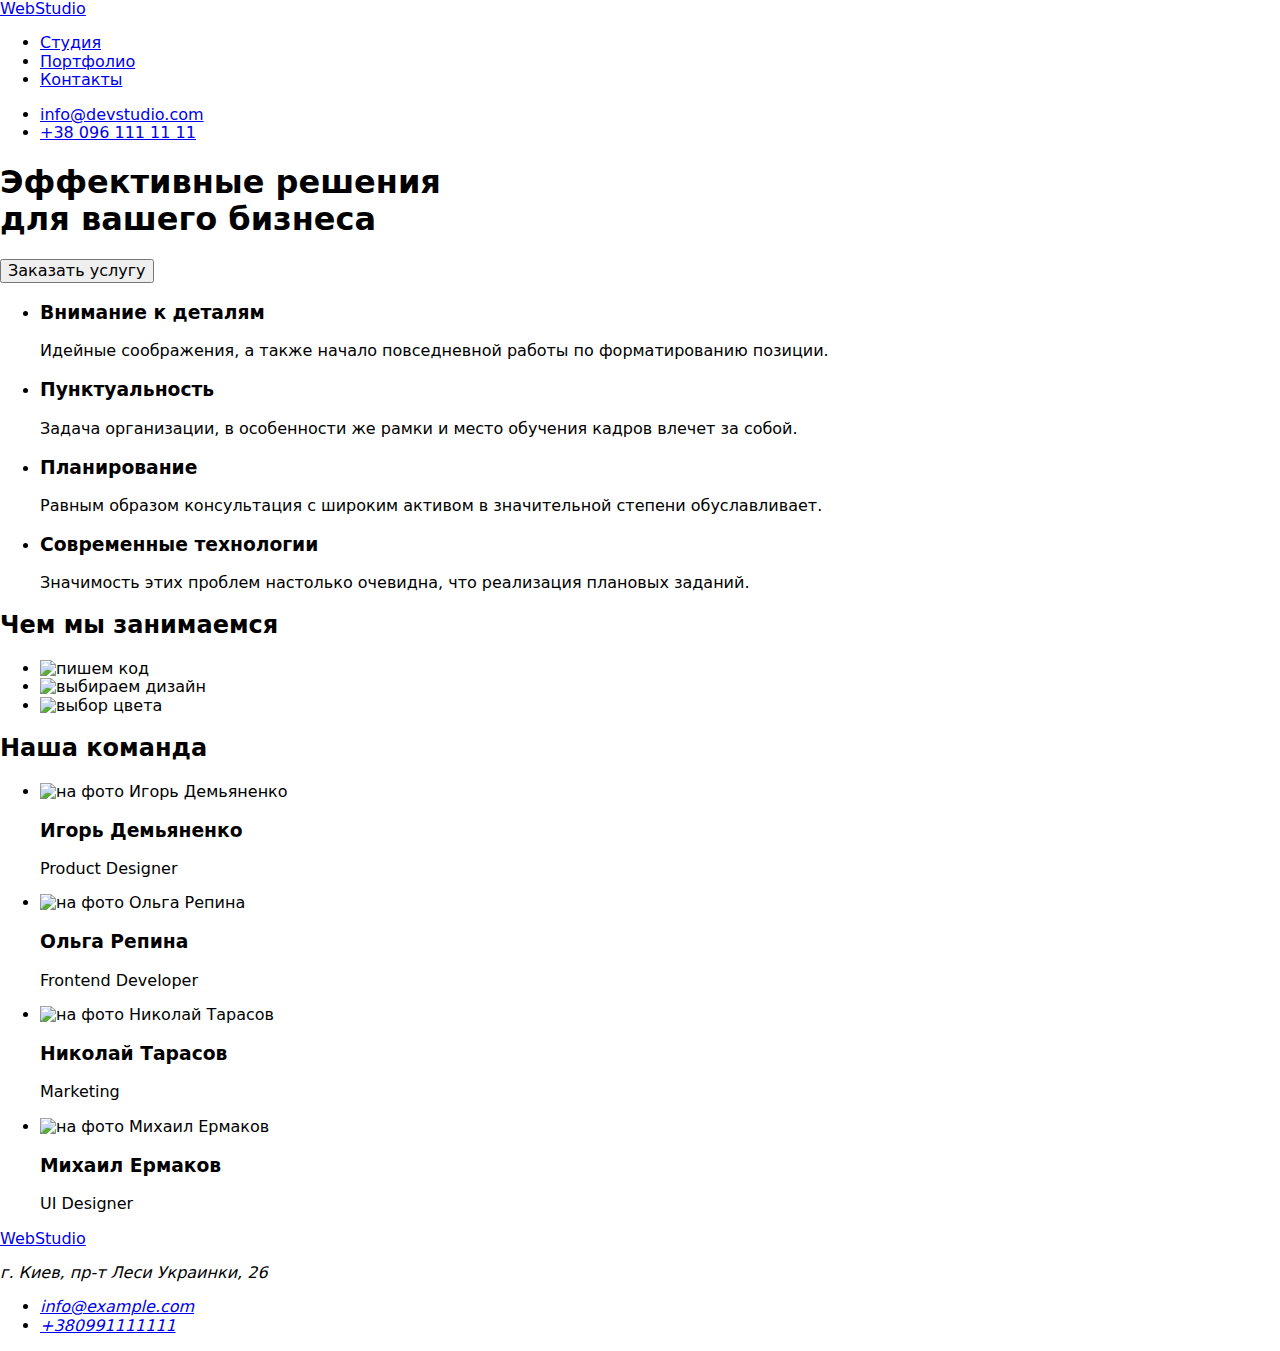
==== index.html @ 597b86eb "Create index.html" ====
<!DOCTYPE html>
<html lang="ru">

<head>
    <meta charset="UTF-8">
    <meta http-equiv="X-UA-Compatible" content="IE=edge">
    <meta name="viewport" content="width=device-width, initial-scale=1.0">
    <title lang="en">WebStudio</title>
    <link rel="preconnect" href="https://fonts.googleapis.com">
    <link rel="preconnect" href="https://fonts.gstatic.com" crossorigin>
    <link
        href="https://fonts.googleapis.com/css2?family=Raleway:wght@700&family=Roboto:wght@400;500;700;900&display=swap"
        rel="stylesheet">
    <link rel="stylesheet"
        href="https://cdnjs.cloudflare.com/ajax/libs/modern-normalize/1.0.0/modern-normalize.min.css" />
    <link rel="stylesheet" href="./css/styles.css">
</head>

<body>
    <!--Лого сайта-->
    <header class="page-header">
        <div class="container navmain">
            <a href="./index.html" class="logo" lang="en"><span class="web">Web</span>Studio</a>
            <nav>
                <!--Навигация сайта-->
                <ul class="marka">
                    <li class="item"><a class="nav-sites" href="./index.html">Студия</a></li>
                    <li class="item"><a class="nav-site" href="./portfolio.html">Портфолио</a></li>
                    <li class="item"><a class="nav-site" href="./Контакты">Контакты</a></li>
                </ul>
            </nav>
            <ul class="marka">
                <li class="item"><a class="nav-adm" href="mailto:info@devstudio.com">info@devstudio.com</a></li>
                <li class="item"><a class="nav-adm" href="tel:+380961111111">+38 096 111 11 11</a></li>
            </ul>
        </div>
    </header>
    <main class="page-main">
        <!--Заголовок сайта-->
        <section class="section">
            <h1 class="section-talk">Эффективные решения<br>для вашего бизнеса</h1>
            <button class="section-button" type="button"><span class="butt">Заказать услугу</span></button>
        </section>
        <!--Преимущества-->
        <section class="special">
            <div class="container">
                <ul class="marka">
                    <li class="item">
                        <h3>Внимание к деталям</h3>
                        <p>Идейные соображения, а также начало повседневной работы по форматированию позиции.</p>
                    </li>
                    <li class="item">
                        <h3>Пунктуальность</h3>
                        <p>Задача организации, в особенности же рамки и место обучения кадров влечет за собой.</p>
                    </li>
                    <li class="item">
                        <h3>Планирование</h3>
                        <p>Равным образом консультация с широким активом в значительной степени обуславливает.</p>
                    </li>
                    <li class="item">
                        <h3>Современные технологии</h3>
                        <p>Значимость этих проблем настолько очевидна, что реализация плановых заданий.</p>
                    </li>
                </ul>
            </div>
        </section>
        <!--Род занятий-->
        <section class="workday">
            <div class="container">
                <h2>Чем мы занимаемся</h2>
                <ul class="marka-two">
                    <li class="item-two">
                        <img src="./images/klava.jpg" alt="пишем код" width="370">
                    </li>
                    <li class="item-two">
                        <img src="./images/smart.jpg" alt="выбираем дизайн" width="370">
                    </li>
                    <li class="item-two">
                        <img src="./images/plansch.jpg" alt="выбор цвета" width="370">
                    </li>
                </ul>
            </div>
        </section>
        <!--Наша команда-->
        <div class="container">
            <section class="teamwork">
                <h2>Наша команда</h2>
                <ul class="marka-three">
                    <li class="item-three">
                        <img src="./images/igor.jpg" alt="на фото Игорь Демьяненко" width="270">
                        <h3>Игорь Демьяненко</h3>
                        <p lang="en">Product Designer</p>
                    </li>
                    <li class="item-three">
                        <img src="./images/olga.jpg" alt="на фото Ольга Репина" width="270">
                        <h3>Ольга Репина</h3>
                        <p lang="en">Frontend Developer</p>
                    </li>
                    <li class="item-three">
                        <img src="./images/nikolay.jpg" alt="на фото Николай Тарасов" width="270">
                        <h3>Николай Тарасов</h3>
                        <p lang="en">Marketing</p>
                    </li>
                    <li class="item-three">
                        <img src="./images/mike.jpg" alt="на фото Михаил Ермаков" width="270">
                        <h3>Михаил Ермаков</h3>
                        <p lang="en">UI Designer</p>
                    </li>
                </ul>
            </section>
        </div>
    </main>
    <footer class="footer">
        <a href="./index.html" class="logo-two" lang="en"><span class="web-two">Web</span>Studio</a>
        <address class="address">
            <p class="street">г. Киев, пр-т Леси Украинки, 26</p>
            <ul class="marka-foot">
                <li><a class="nav-adm-two" href="mailto:info@example.com">info@example.com</a></li>
                <li><a class="nav-adm-two" href="tel:380991111111">+380991111111</a></li>
            </ul>
        </address>
    </footer>
</body>

</html>
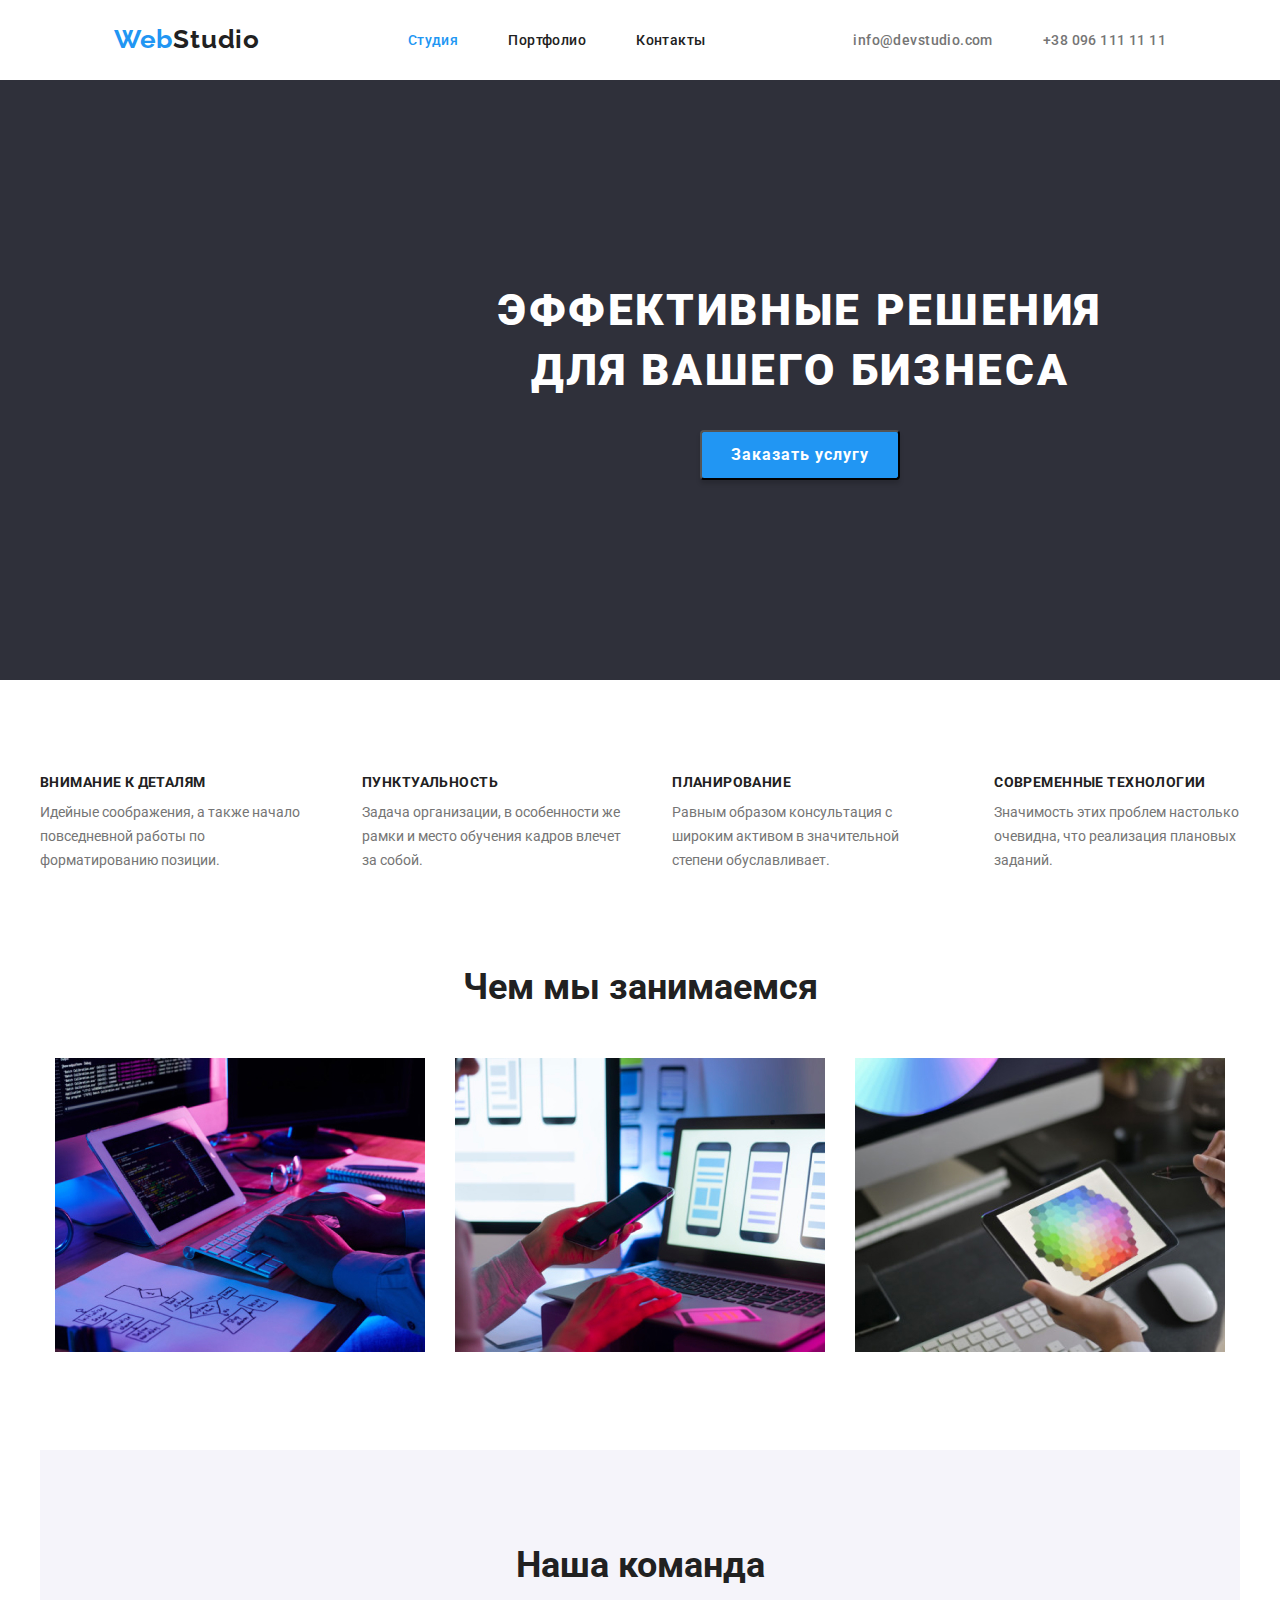
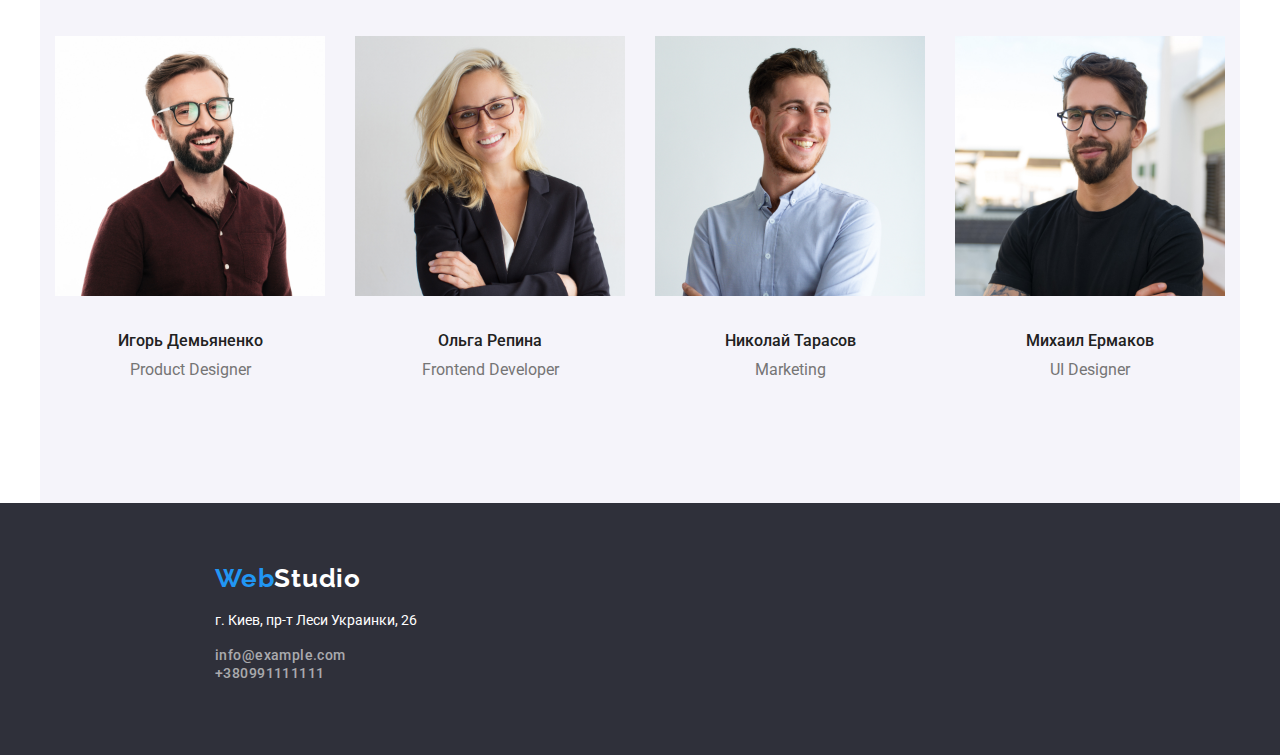
==== commit 670f7c1d: "Update index.html" ====
--- a/index.html
+++ b/index.html
@@ -112,9 +112,9 @@
     </main>
     <footer class="footer">
         <a href="./index.html" class="logo-two" lang="en"><span class="web-two">Web</span>Studio</a>
-        <address class="address">
-            <p class="street">г. Киев, пр-т Леси Украинки, 26</p>
+        <address>
             <ul class="marka-foot">
+                <li><p>г. Киев, пр-т Леси Украинки, 26</p></li>
                 <li><a class="nav-adm-two" href="mailto:info@example.com">info@example.com</a></li>
                 <li><a class="nav-adm-two" href="tel:380991111111">+380991111111</a></li>
             </ul>
--- a/css/styles.css
+++ b/css/styles.css
@@ -0,0 +1,409 @@
+body {
+  font-family: roboto;
+  color: #212121;
+}
+.html {
+  box-sizing: border-box;
+}
+.page-header {
+  list-style: none;
+}
+
+.container {
+  width: 1230px;
+  padding-left: 15px;
+  padding-right: 15px;
+  margin-left: auto;
+  margin-right: auto;
+}
+.navmain {
+  display: flex;
+  justify-content: space-around;
+}
+
+.logo {
+  display: flex;
+  margin-top: 24px;
+  font-family: Raleway;
+  font-weight: bold;
+  font-size: 26px;
+  line-height: 31px;
+  color: #212121;
+  text-decoration: none;
+  letter-spacing: 0.03em;
+}
+.web {
+  display: flex;
+  font-family: Raleway;
+  font-weight: bold;
+  font-size: 26px;
+  line-height: 31px;
+  color: #2196f3;
+  text-decoration: none;
+  letter-spacing: 0.03em;
+}
+.buttonsfive {
+  list-style-type: none;
+  padding: 0px;
+  margin: 0px;
+  display: flex;
+  justify-content: center;
+  padding-top: 94px;
+}
+
+.marka .item + .item {
+  margin-left: 30px;
+}
+.marka h3 {
+  padding-top: 94px;
+  margin-top: 0px;
+  margin-bottom: 10px;
+}
+.marka p {
+  margin-top: 0px;
+  margin-bottom: 0px;
+}
+.marka {
+  list-style-type: none;
+  padding: 0px;
+  margin: 0px;
+  display: flex;
+  justify-content: center;
+}
+.marka-foot {
+  list-style-type: none;
+  padding: 0px;
+  margin: 0px;
+  margin-left: 215px;
+}
+
+.marka-two + .marka-two {
+  margin-left: 30px;
+}
+.marka-two {
+  margin: 0px;
+  padding-left: 0px;
+  list-style-type: none;
+  display: flex;
+  justify-content: center;
+  padding-bottom: 94px;
+}
+.marka-two .item-two + .item-two {
+  margin-left: 30px;
+}
+
+.marka li {
+  list-style-type: none;
+}
+
+.social {
+  list-style-type: none;
+  margin: 0px;
+  padding: 0px;
+  display: flex;
+  justify-content: center;
+}
+.social .social-link + .social-link {
+  margin-left: 10px;
+}
+.marka-three {
+  list-style-type: none;
+  margin: 0px;
+  padding: 0px;
+  padding-bottom: 94px;
+  display: flex;
+  justify-content: center;
+}
+.marka-three .item-three + .item-three {
+  margin-left: 30px;
+}
+.marka-three h3 {
+  margin-top: 30px;
+  margin-bottom: 10px;
+}
+.marka-three p {
+  margin-top: 0px;
+  margin-bottom: 30px;
+}
+.nav-sites {
+  display: flex;
+  align-items: center;
+  justify-content: center;
+  padding-top: 32px;
+  padding-bottom: 32px;
+  font-weight: 500;
+  font-size: 14px;
+  line-height: 16px;
+  color: #2196f3;
+  text-decoration: none;
+  letter-spacing: 0.03em;
+}
+.nav-site {
+  display: flex;
+  align-items: center;
+  justify-content: center;
+  padding-top: 32px;
+  padding-bottom: 32px;
+  font-weight: 500;
+  font-size: 14px;
+  line-height: 16px;
+  color: #212121;
+  text-decoration: none;
+  letter-spacing: 0.03em;
+}
+
+.marka .item + .item {
+  margin-left: 50px;
+}
+.nav-site:hover,
+.nav-site:focus {
+  color: #2196f3;
+}
+.nav-adm {
+  display: flex;
+  align-items: center;
+  justify-content: center;
+  margin-top: 32px;
+  margin-bottom: 32px;
+  color: rgba(117, 117, 117, 1);
+  font-weight: 500;
+  font-size: 14px;
+  line-height: 16px;
+  text-decoration: none;
+  letter-spacing: 0.03em;
+  font-style: normal;
+}
+.nav-adm:hover,
+.nav-adm:focus {
+  color: #2196f3;
+}
+.nav-adm-two {
+  color: rgba(255, 255, 255, 0.6);
+  font-weight: 500;
+  font-size: 14px;
+  line-height: 16px;
+  text-decoration: none;
+  letter-spacing: 0.03em;
+  font-style: normal;
+}
+.nav-adm-two:hover,
+.nav-adm-two:focus {
+  color: #2196f3;
+}
+.section {
+  background: #2f303a;
+  width: 1600px;
+  height: 600px;
+  margin: auto;
+  padding: auto;
+}
+.section-talk {
+  padding: 0px;
+  margin: 0px;
+  padding-top: 200px;
+  margin-bottom: 30px;
+
+  font-family: Roboto;
+  font-weight: 900;
+  font-size: 44px;
+  line-height: 60px;
+  text-align: center;
+  letter-spacing: 0.06em;
+  text-transform: uppercase;
+  color: #ffffff;
+}
+.section-button:hover,
+.section-button:focus {
+  background: #188ce8;
+}
+.section-button {
+  width: 200px;
+  height: 50px;
+  background: #2196f3;
+  box-shadow: 0px 4px 4px rgba(0, 0, 0, 0.15);
+  border-radius: 4px;
+  cursor: pointer;
+  position: relative;
+  left: 50%;
+  transform: translate(-50%, 0);
+}
+.butt {
+  font-weight: bold;
+  font-size: 16px;
+  line-height: 30px;
+  color: #ffffff;
+  letter-spacing: 0.06em;
+}
+.special h3 {
+  font-weight: bold;
+  font-size: 14px;
+  line-height: 16px;
+  color: #212121;
+  letter-spacing: 0.03em;
+  text-transform: uppercase;
+}
+.special p {
+  font-weight: normal;
+  font-size: 14px;
+  line-height: 24px;
+  color: #757575;
+}
+.workday h2 {
+  margin-top: 0px;
+  margin-bottom: 50px;
+  padding-top: 94px;
+  text-align: center;
+  font-weight: bold;
+  font-size: 36px;
+  line-height: 42px;
+  color: #212121;
+}
+.teamwork {
+  list-style: none;
+  background: #f5f4fa;
+}
+.teamwork h2 {
+  margin-top: 0px;
+  margin-bottom: 50px;
+  padding-top: 94px;
+  text-align: center;
+  font-weight: bold;
+  font-size: 36px;
+  line-height: 42px;
+  color: #212121;
+}
+.teamwork h3 {
+  text-align: center;
+  font-weight: 500;
+  font-size: 16px;
+  line-height: 19px;
+  color: #212121;
+}
+.teamwork p {
+  text-align: center;
+  font-weight: normal;
+  font-size: 16px;
+  line-height: 19px;
+  color: #757575;
+}
+
+.footer {
+  background: #2f303a;
+  margin: auto;
+  padding: auto;
+  width: 1600px;
+  height: 252px;
+}
+.marka-foot p {
+  font-style: normal;
+  font-weight: normal;
+  font-size: 14px;
+  line-height: 24px;
+  color: #ffffff;
+}
+.logo-two {
+  margin-left: 215px;
+  padding-top: 60px;
+  display: block;
+  justify-content: center;
+  font-family: Raleway;
+  font-weight: bold;
+  font-size: 26px;
+  line-height: 31px;
+  color: #ffffff;
+  text-decoration: none;
+  letter-spacing: 0.03em;
+}
+.web-two {
+  font-family: Raleway;
+  font-weight: bold;
+  font-size: 26px;
+  line-height: 31px;
+  color: #2196f3;
+  letter-spacing: 0.03em;
+  text-decoration: none;
+}
+.buttonsfive .button-marg + .button-marg {
+  margin-left: 8px;
+}
+.buttonsfive .button-marg {
+  margin-bottom: 50px;
+}
+.button-all,
+.button-site,
+.button-app,
+.button-design,
+.button-market {
+  background: #f5f4fa;
+  border-radius: 4px;
+  cursor: pointer;
+  font-weight: 500;
+  font-size: 16px;
+  line-height: 26px;
+}
+.button-all:hover,
+.button-site:hover,
+.button-app:hover,
+.button-design:hover,
+.button-market:hover,
+.button-all:focus,
+.button-site:focus,
+.button-app:focus,
+.button-design:focus,
+.button-market:focus {
+  background: #2196f3;
+  box-shadow: 0px 3px 1px rgba(0, 0, 0, 0.1), 0px 1px 2px rgba(0, 0, 0, 0.08),
+    0px 2px 2px rgba(0, 0, 0, 0.12);
+  border-radius: 4px;
+  color: #ffffff;
+}
+.button-all {
+  background: #2196f3;
+  box-shadow: 0px 3px 1px rgba(0, 0, 0, 0.1), 0px 1px 2px rgba(0, 0, 0, 0.08),
+    0px 2px 2px rgba(0, 0, 0, 0.12);
+  border-radius: 4px;
+  color: #ffffff;
+}
+.site-photo .item {
+  padding: 0px;
+  margin-left: 10px;
+  margin-top: 10px;
+  border: 1px solid #eeeeee;
+}
+.site-photo .item:nth-child(1n) {
+  margin-left: 30px;
+}
+
+.site-photo a {
+  text-decoration: none;
+  margin: 0px;
+  padding: 0px;
+}
+.site-photo {
+  list-style-type: none;
+  display: flex;
+  flex-wrap: wrap;
+  padding: 0px;
+  margin: 0px;
+  margin-left: -15px;
+  margin-right: -15px;
+  padding-bottom: 94px;
+}
+.site-photo h3 {
+  font-weight: bold;
+  font-size: 18px;
+  line-height: 36px;
+  color: #212121;
+  margin-top: 20px;
+  margin-bottom: 4px;
+  margin-left: 24px;
+}
+.site-photo p {
+  font-weight: normal;
+  font-size: 16px;
+  line-height: 30px;
+  color: #757575;
+  margin-bottom: 20px;
+  margin-top: 0px;
+  margin-left: 24px;
+}
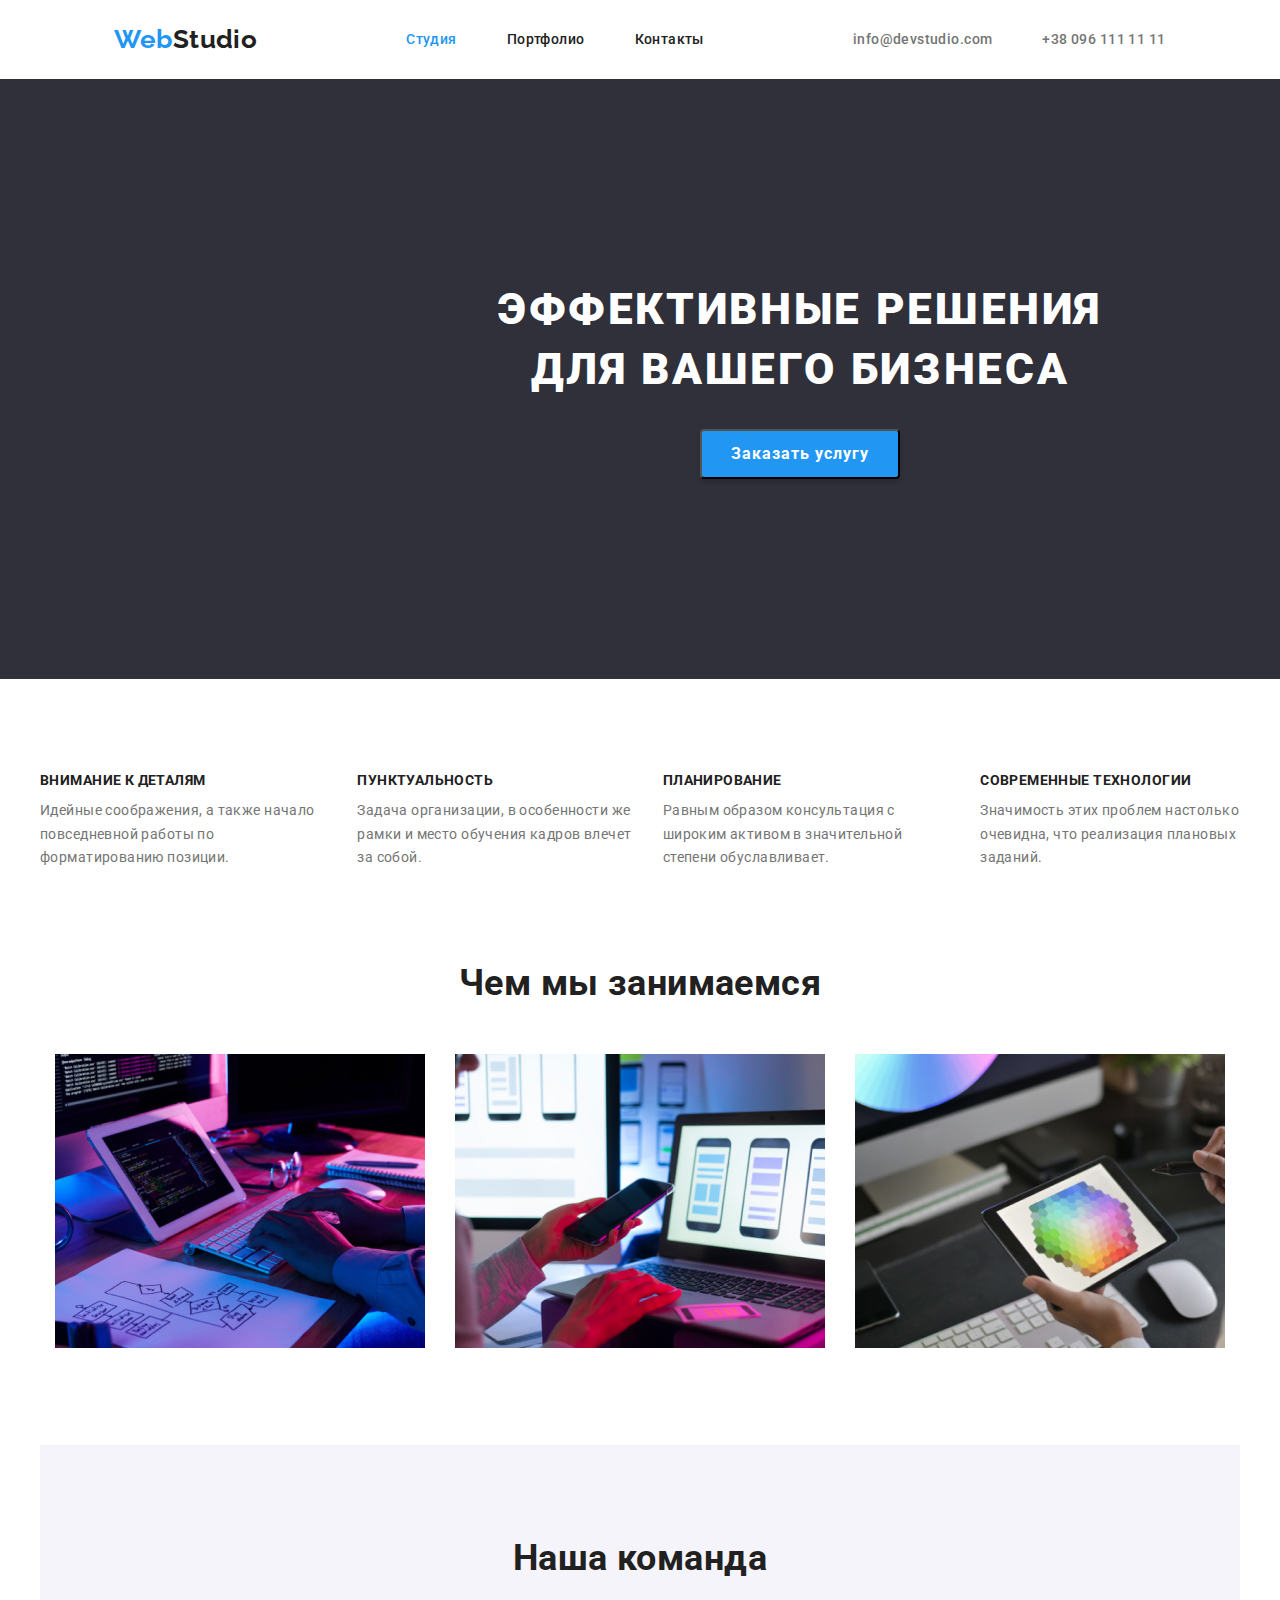
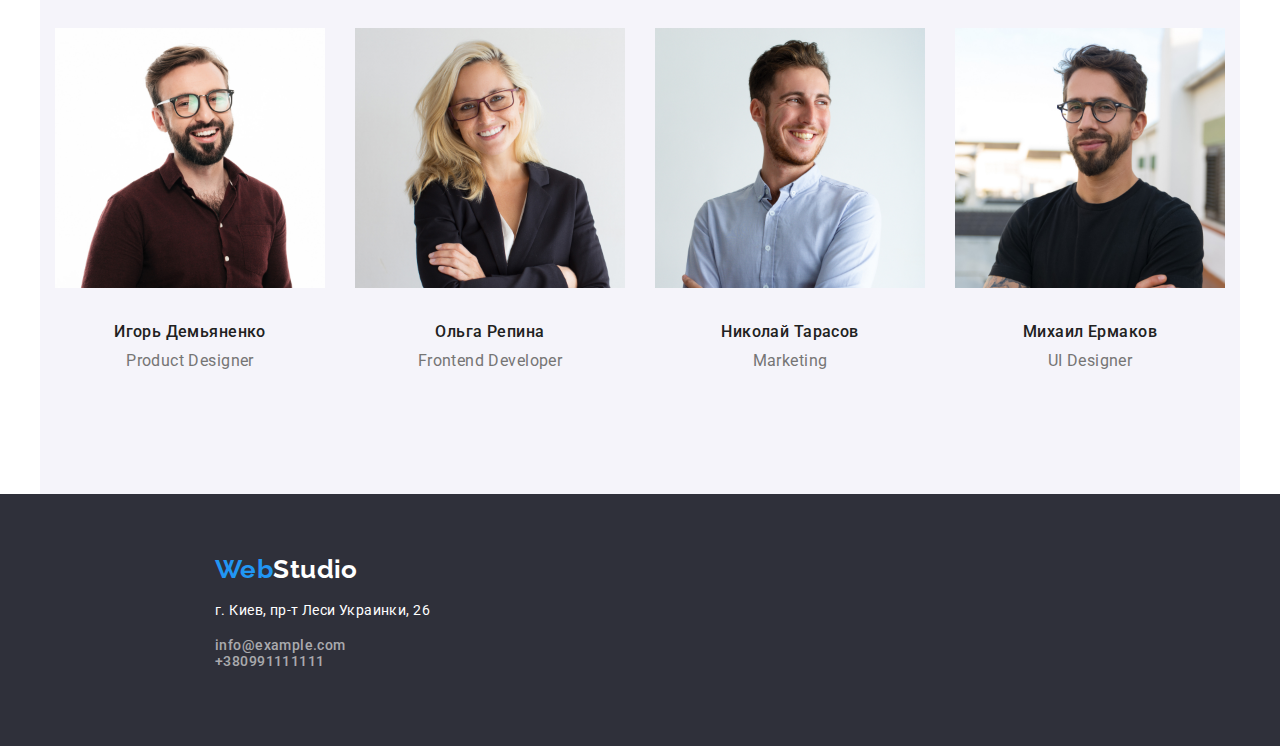
==== commit 26f88ab7: "Update index.html" ====
--- a/index.html
+++ b/index.html
@@ -23,13 +23,13 @@
             <a href="./index.html" class="logo" lang="en"><span class="web">Web</span>Studio</a>
             <nav>
                 <!--Навигация сайта-->
-                <ul class="marka">
+                <ul class="markas">
                     <li class="item"><a class="nav-sites" href="./index.html">Студия</a></li>
                     <li class="item"><a class="nav-site" href="./portfolio.html">Портфолио</a></li>
                     <li class="item"><a class="nav-site" href="./Контакты">Контакты</a></li>
                 </ul>
             </nav>
-            <ul class="marka">
+            <ul class="markas">
                 <li class="item"><a class="nav-adm" href="mailto:info@devstudio.com">info@devstudio.com</a></li>
                 <li class="item"><a class="nav-adm" href="tel:+380961111111">+38 096 111 11 11</a></li>
             </ul>
@@ -46,19 +46,19 @@
             <div class="container">
                 <ul class="marka">
                     <li class="item">
-                        <h3>Внимание к деталям</h3>
+                        <h2>Внимание к деталям</h2>
                         <p>Идейные соображения, а также начало повседневной работы по форматированию позиции.</p>
                     </li>
                     <li class="item">
-                        <h3>Пунктуальность</h3>
+                        <h2>Пунктуальность</h2>
                         <p>Задача организации, в особенности же рамки и место обучения кадров влечет за собой.</p>
                     </li>
                     <li class="item">
-                        <h3>Планирование</h3>
+                        <h2>Планирование</h2>
                         <p>Равным образом консультация с широким активом в значительной степени обуславливает.</p>
                     </li>
                     <li class="item">
-                        <h3>Современные технологии</h3>
+                        <h2>Современные технологии</h2>
                         <p>Значимость этих проблем настолько очевидна, что реализация плановых заданий.</p>
                     </li>
                 </ul>
--- a/css/styles.css
+++ b/css/styles.css
@@ -1,7 +1,23 @@
+:root {
+  --general-text: #212121;
+  --second-text: #ffffff;
+  --blue-text: #2196f3;
+  --grey-text: #757575;
+  --nav-grey-text: rgba(255, 255, 255, 0.6);
+  --background-dark: #2f303a;
+  --background-white: #f5f4fa;
+  --background-button: #188ce8;
+  --background-body: #ffffff;
+}
+
 body {
-  font-family: roboto;
-  color: #212121;
-}
+  font-family: Roboto, sans-serif;
+  color: var(--general-text);
+  font-size: 14px;
+  letter-spacing: 0.03em;
+  background-color: var(--background-body);
+}
+
 .html {
   box-sizing: border-box;
 }
@@ -27,20 +43,18 @@
   font-family: Raleway;
   font-weight: bold;
   font-size: 26px;
-  line-height: 31px;
-  color: #212121;
-  text-decoration: none;
-  letter-spacing: 0.03em;
+  line-height: 1.2;
+  color: var(--general-text);
+  text-decoration: none;
 }
 .web {
   display: flex;
   font-family: Raleway;
   font-weight: bold;
   font-size: 26px;
-  line-height: 31px;
-  color: #2196f3;
-  text-decoration: none;
-  letter-spacing: 0.03em;
+  line-height: 1.2;
+  color: var(--blue-text);
+  text-decoration: none;
 }
 .buttonsfive {
   list-style-type: none;
@@ -54,14 +68,27 @@
 .marka .item + .item {
   margin-left: 30px;
 }
-.marka h3 {
+.marka h2 {
   padding-top: 94px;
   margin-top: 0px;
   margin-bottom: 10px;
+  font-size: 14px;
+  font-weight: bold;
+  line-height: 1.1;
+  text-transform: uppercase;
 }
 .marka p {
   margin-top: 0px;
   margin-bottom: 0px;
+  line-height: 1.7;
+  color: #757575;
+}
+.markas {
+  list-style-type: none;
+  padding: 0px;
+  margin: 0px;
+  display: flex;
+  justify-content: center;
 }
 .marka {
   list-style-type: none;
@@ -132,11 +159,9 @@
   padding-top: 32px;
   padding-bottom: 32px;
   font-weight: 500;
-  font-size: 14px;
-  line-height: 16px;
-  color: #2196f3;
-  text-decoration: none;
-  letter-spacing: 0.03em;
+  line-height: 1.1;
+  color: var(--blue-text);
+  text-decoration: none;
 }
 .nav-site {
   display: flex;
@@ -146,18 +171,17 @@
   padding-bottom: 32px;
   font-weight: 500;
   font-size: 14px;
-  line-height: 16px;
-  color: #212121;
-  text-decoration: none;
-  letter-spacing: 0.03em;
-}
-
-.marka .item + .item {
+  line-height: 1.1;
+  color: var(--general-text);
+  text-decoration: none;
+}
+
+.markas .item + .item {
   margin-left: 50px;
 }
 .nav-site:hover,
 .nav-site:focus {
-  color: #2196f3;
+  color: var(--blue-text);
 }
 .nav-adm {
   display: flex;
@@ -165,33 +189,28 @@
   justify-content: center;
   margin-top: 32px;
   margin-bottom: 32px;
-  color: rgba(117, 117, 117, 1);
-  font-weight: 500;
-  font-size: 14px;
-  line-height: 16px;
-  text-decoration: none;
-  letter-spacing: 0.03em;
-  font-style: normal;
+  color: var(--grey-text);
+  font-weight: 500;
+  line-height: 1.1;
+  text-decoration: none;
 }
 .nav-adm:hover,
 .nav-adm:focus {
-  color: #2196f3;
+  color: var(--blue-text);
 }
 .nav-adm-two {
-  color: rgba(255, 255, 255, 0.6);
-  font-weight: 500;
-  font-size: 14px;
-  line-height: 16px;
-  text-decoration: none;
-  letter-spacing: 0.03em;
+  color: var(--nav-grey-text);
+  font-weight: 500;
+  line-height: 1.1;
+  text-decoration: none;
   font-style: normal;
 }
 .nav-adm-two:hover,
 .nav-adm-two:focus {
-  color: #2196f3;
+  color: var(--blue-text);
 }
 .section {
-  background: #2f303a;
+  background: var(--background-dark);
   width: 1600px;
   height: 600px;
   margin: auto;
@@ -210,16 +229,16 @@
   text-align: center;
   letter-spacing: 0.06em;
   text-transform: uppercase;
-  color: #ffffff;
+  color: var(--second-text);
 }
 .section-button:hover,
 .section-button:focus {
-  background: #188ce8;
+  background: var(--background-button);
 }
 .section-button {
   width: 200px;
   height: 50px;
-  background: #2196f3;
+  background: var(--blue-text);
   box-shadow: 0px 4px 4px rgba(0, 0, 0, 0.15);
   border-radius: 4px;
   cursor: pointer;
@@ -230,23 +249,19 @@
 .butt {
   font-weight: bold;
   font-size: 16px;
-  line-height: 30px;
-  color: #ffffff;
+  line-height: 1.9;
+  color: var(--second-text);
   letter-spacing: 0.06em;
 }
 .special h3 {
   font-weight: bold;
-  font-size: 14px;
-  line-height: 16px;
-  color: #212121;
-  letter-spacing: 0.03em;
+  line-height: 1.1;
+  color: var(--general-text);
   text-transform: uppercase;
 }
 .special p {
-  font-weight: normal;
-  font-size: 14px;
-  line-height: 24px;
-  color: #757575;
+  line-height: 1.7;
+  color: var(--grey-text);
 }
 .workday h2 {
   margin-top: 0px;
@@ -255,12 +270,12 @@
   text-align: center;
   font-weight: bold;
   font-size: 36px;
-  line-height: 42px;
-  color: #212121;
+  line-height: 1.1;
+  color: var(--general-text);
 }
 .teamwork {
   list-style: none;
-  background: #f5f4fa;
+  background: var(--background-white);
 }
 .teamwork h2 {
   margin-top: 0px;
@@ -269,26 +284,26 @@
   text-align: center;
   font-weight: bold;
   font-size: 36px;
-  line-height: 42px;
-  color: #212121;
+  line-height: 1.1;
+  color: var(--general-text);
 }
 .teamwork h3 {
   text-align: center;
   font-weight: 500;
   font-size: 16px;
-  line-height: 19px;
-  color: #212121;
+  line-height: 1.2;
+  color: var(--general-text);
 }
 .teamwork p {
   text-align: center;
   font-weight: normal;
   font-size: 16px;
-  line-height: 19px;
-  color: #757575;
+  line-height: 1.2;
+  color: var(--grey-text);
 }
 
 .footer {
-  background: #2f303a;
+  background: var(--background-dark);
   margin: auto;
   padding: auto;
   width: 1600px;
@@ -298,8 +313,8 @@
   font-style: normal;
   font-weight: normal;
   font-size: 14px;
-  line-height: 24px;
-  color: #ffffff;
+  line-height: 1.7;
+  color: var(--second-text);
 }
 .logo-two {
   margin-left: 215px;
@@ -309,18 +324,16 @@
   font-family: Raleway;
   font-weight: bold;
   font-size: 26px;
-  line-height: 31px;
-  color: #ffffff;
-  text-decoration: none;
-  letter-spacing: 0.03em;
+  line-height: 1.2;
+  color: var(--second-text);
+  text-decoration: none;
 }
 .web-two {
   font-family: Raleway;
   font-weight: bold;
   font-size: 26px;
-  line-height: 31px;
-  color: #2196f3;
-  letter-spacing: 0.03em;
+  line-height: 1.2;
+  color: var(--blue-text);
   text-decoration: none;
 }
 .buttonsfive .button-marg + .button-marg {
@@ -334,12 +347,12 @@
 .button-app,
 .button-design,
 .button-market {
-  background: #f5f4fa;
+  background: var(--background-white);
   border-radius: 4px;
   cursor: pointer;
   font-weight: 500;
   font-size: 16px;
-  line-height: 26px;
+  line-height: 1.6;
 }
 .button-all:hover,
 .button-site:hover,
@@ -351,18 +364,18 @@
 .button-app:focus,
 .button-design:focus,
 .button-market:focus {
-  background: #2196f3;
+  background: var(--blue-text);
   box-shadow: 0px 3px 1px rgba(0, 0, 0, 0.1), 0px 1px 2px rgba(0, 0, 0, 0.08),
     0px 2px 2px rgba(0, 0, 0, 0.12);
   border-radius: 4px;
-  color: #ffffff;
+  color: var(--second-text);
 }
 .button-all {
-  background: #2196f3;
+  background: var(--blue-text);
   box-shadow: 0px 3px 1px rgba(0, 0, 0, 0.1), 0px 1px 2px rgba(0, 0, 0, 0.08),
     0px 2px 2px rgba(0, 0, 0, 0.12);
   border-radius: 4px;
-  color: #ffffff;
+  color: var(--second-text);
 }
 .site-photo .item {
   padding: 0px;
@@ -373,7 +386,9 @@
 .site-photo .item:nth-child(1n) {
   margin-left: 30px;
 }
-
+.section-main h1 {
+  display: none;
+}
 .site-photo a {
   text-decoration: none;
   margin: 0px;
@@ -389,20 +404,19 @@
   margin-right: -15px;
   padding-bottom: 94px;
 }
-.site-photo h3 {
+.site-photo h2 {
   font-weight: bold;
   font-size: 18px;
-  line-height: 36px;
-  color: #212121;
+  line-height: 2;
+  color: var(--general-text);
   margin-top: 20px;
   margin-bottom: 4px;
   margin-left: 24px;
 }
 .site-photo p {
-  font-weight: normal;
   font-size: 16px;
-  line-height: 30px;
-  color: #757575;
+  line-height: 1.9;
+  color: var(--grey-text);
   margin-bottom: 20px;
   margin-top: 0px;
   margin-left: 24px;
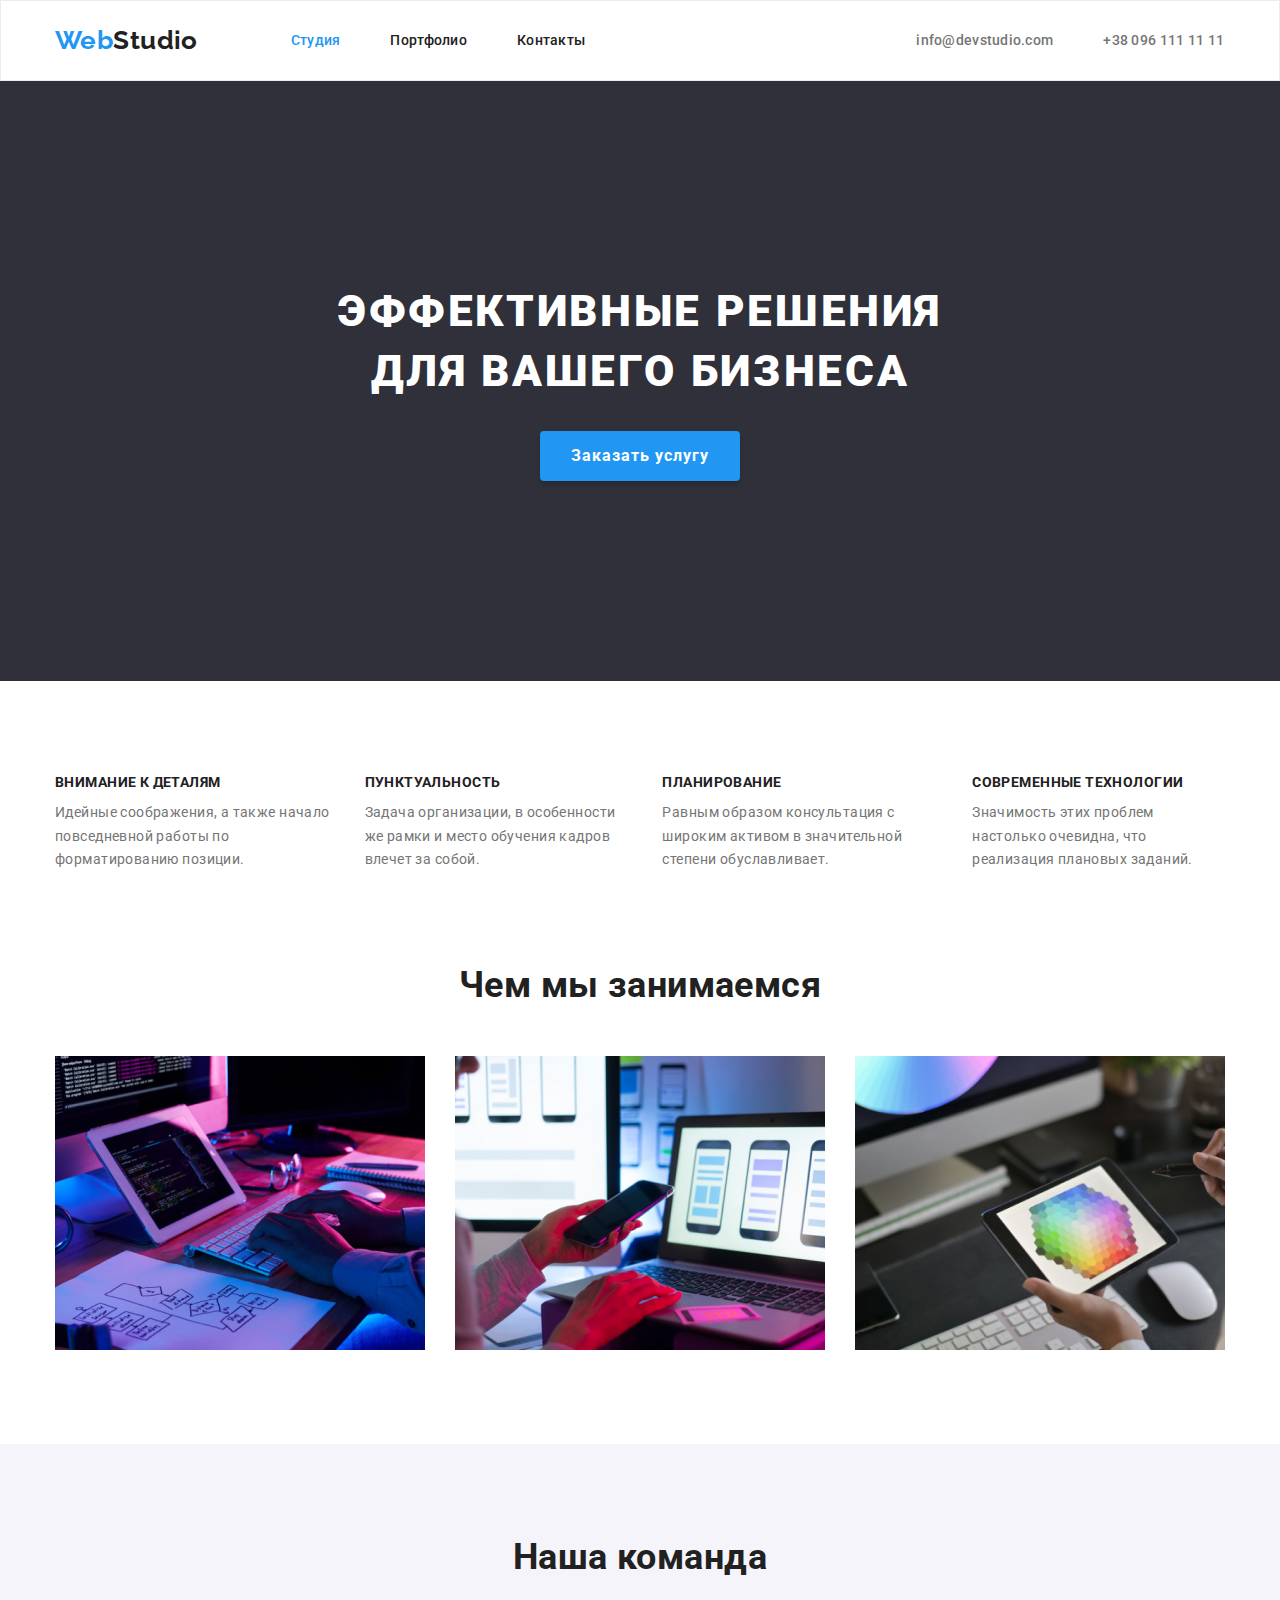
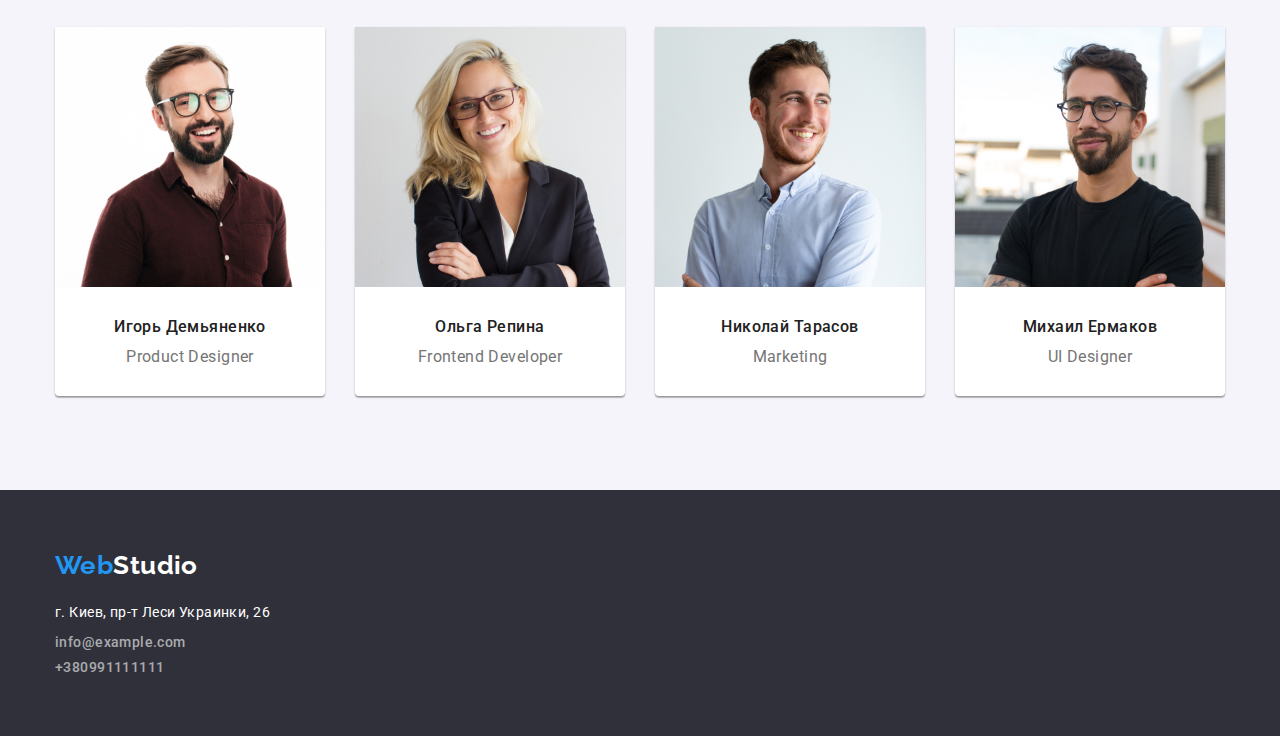
==== commit 23246cbd: "Update index.html" ====
--- a/index.html
+++ b/index.html
@@ -20,8 +20,8 @@
     <!--Лого сайта-->
     <header class="page-header">
         <div class="container navmain">
-            <a href="./index.html" class="logo" lang="en"><span class="web">Web</span>Studio</a>
             <nav>
+                <a href="./index.html" class="logo" lang="en"><span class="web">Web</span>Studio</a>
                 <!--Навигация сайта-->
                 <ul class="markas">
                     <li class="item"><a class="nav-sites" href="./index.html">Студия</a></li>
@@ -29,7 +29,7 @@
                     <li class="item"><a class="nav-site" href="./Контакты">Контакты</a></li>
                 </ul>
             </nav>
-            <ul class="markas">
+            <ul class="markas marg">
                 <li class="item"><a class="nav-adm" href="mailto:info@devstudio.com">info@devstudio.com</a></li>
                 <li class="item"><a class="nav-adm" href="tel:+380961111111">+38 096 111 11 11</a></li>
             </ul>
@@ -37,12 +37,14 @@
     </header>
     <main class="page-main">
         <!--Заголовок сайта-->
-        <section class="section">
+        <section class="hero">
+            <div class="container">
             <h1 class="section-talk">Эффективные решения<br>для вашего бизнеса</h1>
             <button class="section-button" type="button"><span class="butt">Заказать услугу</span></button>
+            </div>
         </section>
         <!--Преимущества-->
-        <section class="special">
+        <section class="section special">
             <div class="container">
                 <ul class="marka">
                     <li class="item">
@@ -65,9 +67,9 @@
             </div>
         </section>
         <!--Род занятий-->
-        <section class="workday">
+        <section class="section workday">
             <div class="container">
-                <h2>Чем мы занимаемся</h2>
+                <h3>Чем мы занимаемся</h3>
                 <ul class="marka-two">
                     <li class="item-two">
                         <img src="./images/klava.jpg" alt="пишем код" width="370">
@@ -82,43 +84,45 @@
             </div>
         </section>
         <!--Наша команда-->
-        <div class="container">
-            <section class="teamwork">
-                <h2>Наша команда</h2>
+        <section class="section teamwork">
+            <div class="container">
+                <h4>Наша команда</h4>
                 <ul class="marka-three">
                     <li class="item-three">
                         <img src="./images/igor.jpg" alt="на фото Игорь Демьяненко" width="270">
-                        <h3>Игорь Демьяненко</h3>
+                        <h5>Игорь Демьяненко</h5>
                         <p lang="en">Product Designer</p>
                     </li>
                     <li class="item-three">
                         <img src="./images/olga.jpg" alt="на фото Ольга Репина" width="270">
-                        <h3>Ольга Репина</h3>
+                        <h5>Ольга Репина</h5>
                         <p lang="en">Frontend Developer</p>
                     </li>
                     <li class="item-three">
                         <img src="./images/nikolay.jpg" alt="на фото Николай Тарасов" width="270">
-                        <h3>Николай Тарасов</h3>
+                        <h5>Николай Тарасов</h5>
                         <p lang="en">Marketing</p>
                     </li>
                     <li class="item-three">
                         <img src="./images/mike.jpg" alt="на фото Михаил Ермаков" width="270">
-                        <h3>Михаил Ермаков</h3>
+                        <h5>Михаил Ермаков</h5>
                         <p lang="en">UI Designer</p>
                     </li>
                 </ul>
-            </section>
-        </div>
+            </div>
+        </section>
     </main>
     <footer class="footer">
-        <a href="./index.html" class="logo-two" lang="en"><span class="web-two">Web</span>Studio</a>
-        <address>
-            <ul class="marka-foot">
-                <li><p>г. Киев, пр-т Леси Украинки, 26</p></li>
-                <li><a class="nav-adm-two" href="mailto:info@example.com">info@example.com</a></li>
-                <li><a class="nav-adm-two" href="tel:380991111111">+380991111111</a></li>
-            </ul>
-        </address>
+        <div class="container">
+            <a href="./index.html" class="logo-two" lang="en"><span class="web-two">Web</span>Studio</a>
+            <address>
+                <ul class="marka-foot">
+                    <li><p>г. Киев, пр-т Леси Украинки, 26</p></li>
+                    <li><a class="nav-adm-two" href="mailto:info@example.com">info@example.com</a></li>
+                    <li><a class="nav-adm-two" href="tel:380991111111">+380991111111</a></li>
+                </ul>
+            </address>
+        </div>
     </footer>
 </body>
 
--- a/css/styles.css
+++ b/css/styles.css
@@ -17,29 +17,53 @@
   letter-spacing: 0.03em;
   background-color: var(--background-body);
 }
-
+h1,
+h2,
+h3,
+h4,
+h5,
+h6,
+p {
+  margin: 0;
+  padding: 0;
+}
+section {
+  padding-top: 94px;
+  padding-bottom: 94px;
+}
+ul {
+  margin: 0px;
+  padding-left: 0px;
+  list-style: none;
+}
+
+img {
+  display: block;
+  max-width: 100%;
+  height: auto;
+}
 .html {
   box-sizing: border-box;
 }
 .page-header {
   list-style: none;
+  border: 1px solid #ececec;
 }
 
 .container {
-  width: 1230px;
+  width: 1200px;
   padding-left: 15px;
   padding-right: 15px;
   margin-left: auto;
   margin-right: auto;
 }
-.navmain {
-  display: flex;
-  justify-content: space-around;
-}
-
+
+nav {
+  display: flex;
+}
 .logo {
-  display: flex;
   margin-top: 24px;
+  margin-right: 93px;
   font-family: Raleway;
   font-weight: bold;
   font-size: 26px;
@@ -48,7 +72,6 @@
   text-decoration: none;
 }
 .web {
-  display: flex;
   font-family: Raleway;
   font-weight: bold;
   font-size: 26px;
@@ -57,20 +80,15 @@
   text-decoration: none;
 }
 .buttonsfive {
-  list-style-type: none;
-  padding: 0px;
-  margin: 0px;
-  display: flex;
-  justify-content: center;
-  padding-top: 94px;
+  display: flex;
+  justify-content: center;
+  margin-bottom: 50px;
 }
 
 .marka .item + .item {
   margin-left: 30px;
 }
 .marka h2 {
-  padding-top: 94px;
-  margin-top: 0px;
   margin-bottom: 10px;
   font-size: 14px;
   font-weight: bold;
@@ -83,37 +101,29 @@
   line-height: 1.7;
   color: #757575;
 }
+.navmain {
+  display: flex;
+}
 .markas {
-  list-style-type: none;
-  padding: 0px;
-  margin: 0px;
-  display: flex;
-  justify-content: center;
+  display: inline-flex;
+}
+.markas.marg {
+  padding-left: 331px;
 }
 .marka {
-  list-style-type: none;
-  padding: 0px;
-  margin: 0px;
-  display: flex;
-  justify-content: center;
-}
-.marka-foot {
-  list-style-type: none;
-  padding: 0px;
-  margin: 0px;
-  margin-left: 215px;
-}
-
+  display: flex;
+  justify-content: space-between;
+}
 .marka-two + .marka-two {
   margin-left: 30px;
 }
+
 .marka-two {
-  margin: 0px;
-  padding-left: 0px;
-  list-style-type: none;
-  display: flex;
-  justify-content: center;
-  padding-bottom: 94px;
+  display: flex;
+  justify-content: center;
+}
+.item-two {
+  mix-blend-mode: normal;
 }
 .marka-two .item-two + .item-two {
   margin-left: 30px;
@@ -124,9 +134,6 @@
 }
 
 .social {
-  list-style-type: none;
-  margin: 0px;
-  padding: 0px;
   display: flex;
   justify-content: center;
 }
@@ -134,23 +141,17 @@
   margin-left: 10px;
 }
 .marka-three {
-  list-style-type: none;
-  margin: 0px;
-  padding: 0px;
-  padding-bottom: 94px;
   display: flex;
   justify-content: center;
 }
 .marka-three .item-three + .item-three {
   margin-left: 30px;
 }
-.marka-three h3 {
-  margin-top: 30px;
-  margin-bottom: 10px;
-}
-.marka-three p {
-  margin-top: 0px;
-  margin-bottom: 30px;
+.item-three {
+  background: var(--second-text);
+  box-shadow: 0px 1px 3px rgba(0, 0, 0, 0.12), 0px 1px 1px rgba(0, 0, 0, 0.14),
+    0px 2px 1px rgba(0, 0, 0, 0.2);
+  border-radius: 0px 0px 4px 4px;
 }
 .nav-sites {
   display: flex;
@@ -162,6 +163,7 @@
   line-height: 1.1;
   color: var(--blue-text);
   text-decoration: none;
+  letter-spacing: 0.02em;
 }
 .nav-site {
   display: flex;
@@ -174,6 +176,7 @@
   line-height: 1.1;
   color: var(--general-text);
   text-decoration: none;
+  letter-spacing: 0.02em;
 }
 
 .markas .item + .item {
@@ -187,12 +190,13 @@
   display: flex;
   align-items: center;
   justify-content: center;
-  margin-top: 32px;
-  margin-bottom: 32px;
+  padding-top: 32px;
+  padding-bottom: 32px;
   color: var(--grey-text);
   font-weight: 500;
   line-height: 1.1;
   text-decoration: none;
+  letter-spacing: 0.02em;
 }
 .nav-adm:hover,
 .nav-adm:focus {
@@ -209,19 +213,13 @@
 .nav-adm-two:focus {
   color: var(--blue-text);
 }
-.section {
+.hero {
   background: var(--background-dark);
-  width: 1600px;
-  height: 600px;
-  margin: auto;
-  padding: auto;
+  padding-top: 200px;
+  padding-bottom: 200px;
 }
 .section-talk {
-  padding: 0px;
-  margin: 0px;
-  padding-top: 200px;
   margin-bottom: 30px;
-
   font-family: Roboto;
   font-weight: 900;
   font-size: 44px;
@@ -236,6 +234,7 @@
   background: var(--background-button);
 }
 .section-button {
+  border: none;
   width: 200px;
   height: 50px;
   background: var(--blue-text);
@@ -253,20 +252,13 @@
   color: var(--second-text);
   letter-spacing: 0.06em;
 }
-.special h3 {
-  font-weight: bold;
-  line-height: 1.1;
-  color: var(--general-text);
-  text-transform: uppercase;
-}
-.special p {
-  line-height: 1.7;
-  color: var(--grey-text);
-}
-.workday h2 {
+.special {
+  padding-bottom: 0;
+}
+
+.workday h3 {
   margin-top: 0px;
   margin-bottom: 50px;
-  padding-top: 94px;
   text-align: center;
   font-weight: bold;
   font-size: 36px;
@@ -277,17 +269,17 @@
   list-style: none;
   background: var(--background-white);
 }
-.teamwork h2 {
-  margin-top: 0px;
+.teamwork h4 {
   margin-bottom: 50px;
-  padding-top: 94px;
   text-align: center;
   font-weight: bold;
   font-size: 36px;
   line-height: 1.1;
   color: var(--general-text);
 }
-.teamwork h3 {
+.teamwork h5 {
+  margin-top: 30px;
+  margin-bottom: 10px;
   text-align: center;
   font-weight: 500;
   font-size: 16px;
@@ -295,6 +287,7 @@
   color: var(--general-text);
 }
 .teamwork p {
+  margin-bottom: 30px;
   text-align: center;
   font-weight: normal;
   font-size: 16px;
@@ -304,10 +297,8 @@
 
 .footer {
   background: var(--background-dark);
-  margin: auto;
-  padding: auto;
-  width: 1600px;
-  height: 252px;
+  padding-top: 60px;
+  padding-bottom: 60px;
 }
 .marka-foot p {
   font-style: normal;
@@ -315,10 +306,13 @@
   font-size: 14px;
   line-height: 1.7;
   color: var(--second-text);
+  margin-bottom: 9px;
+}
+.marka-foot li {
+  margin-top: 9px;
 }
 .logo-two {
-  margin-left: 215px;
-  padding-top: 60px;
+  margin-bottom: 20px;
   display: block;
   justify-content: center;
   font-family: Raleway;
@@ -339,8 +333,26 @@
 .buttonsfive .button-marg + .button-marg {
   margin-left: 8px;
 }
-.buttonsfive .button-marg {
-  margin-bottom: 50px;
+
+.button-all {
+  width: 73px;
+  height: 38px;
+}
+.button-site {
+  width: 128px;
+  height: 38px;
+}
+.button-app {
+  width: 145px;
+  height: 38px;
+}
+.button-design {
+  width: 103px;
+  height: 38px;
+}
+.button-market {
+  width: 130px;
+  height: 38px;
 }
 .button-all,
 .button-site,
@@ -353,6 +365,7 @@
   font-weight: 500;
   font-size: 16px;
   line-height: 1.6;
+  border: none;
 }
 .button-all:hover,
 .button-site:hover,
@@ -379,15 +392,18 @@
 }
 .site-photo .item {
   padding: 0px;
-  margin-left: 10px;
-  margin-top: 10px;
+  margin: 0px;
   border: 1px solid #eeeeee;
 }
 .site-photo .item:nth-child(1n) {
   margin-left: 30px;
-}
-.section-main h1 {
+  margin-bottom: 30px;
+}
+.section.main h1 {
   display: none;
+}
+.section.main {
+  padding-bottom: 64px;
 }
 .site-photo a {
   text-decoration: none;
@@ -395,29 +411,26 @@
   padding: 0px;
 }
 .site-photo {
-  list-style-type: none;
   display: flex;
   flex-wrap: wrap;
-  padding: 0px;
-  margin: 0px;
-  margin-left: -15px;
-  margin-right: -15px;
-  padding-bottom: 94px;
+  margin-left: -30px;
+  margin-right: -30px;
 }
 .site-photo h2 {
+  margin-bottom: 4px;
   font-weight: bold;
   font-size: 18px;
   line-height: 2;
   color: var(--general-text);
-  margin-top: 20px;
-  margin-bottom: 4px;
-  margin-left: 24px;
 }
 .site-photo p {
   font-size: 16px;
   line-height: 1.9;
   color: var(--grey-text);
+}
+.view {
+  margin-left: 24px;
+  margin-top: 20px;
   margin-bottom: 20px;
-  margin-top: 0px;
-  margin-left: 24px;
-}
+  background: var(--second-text);
+}
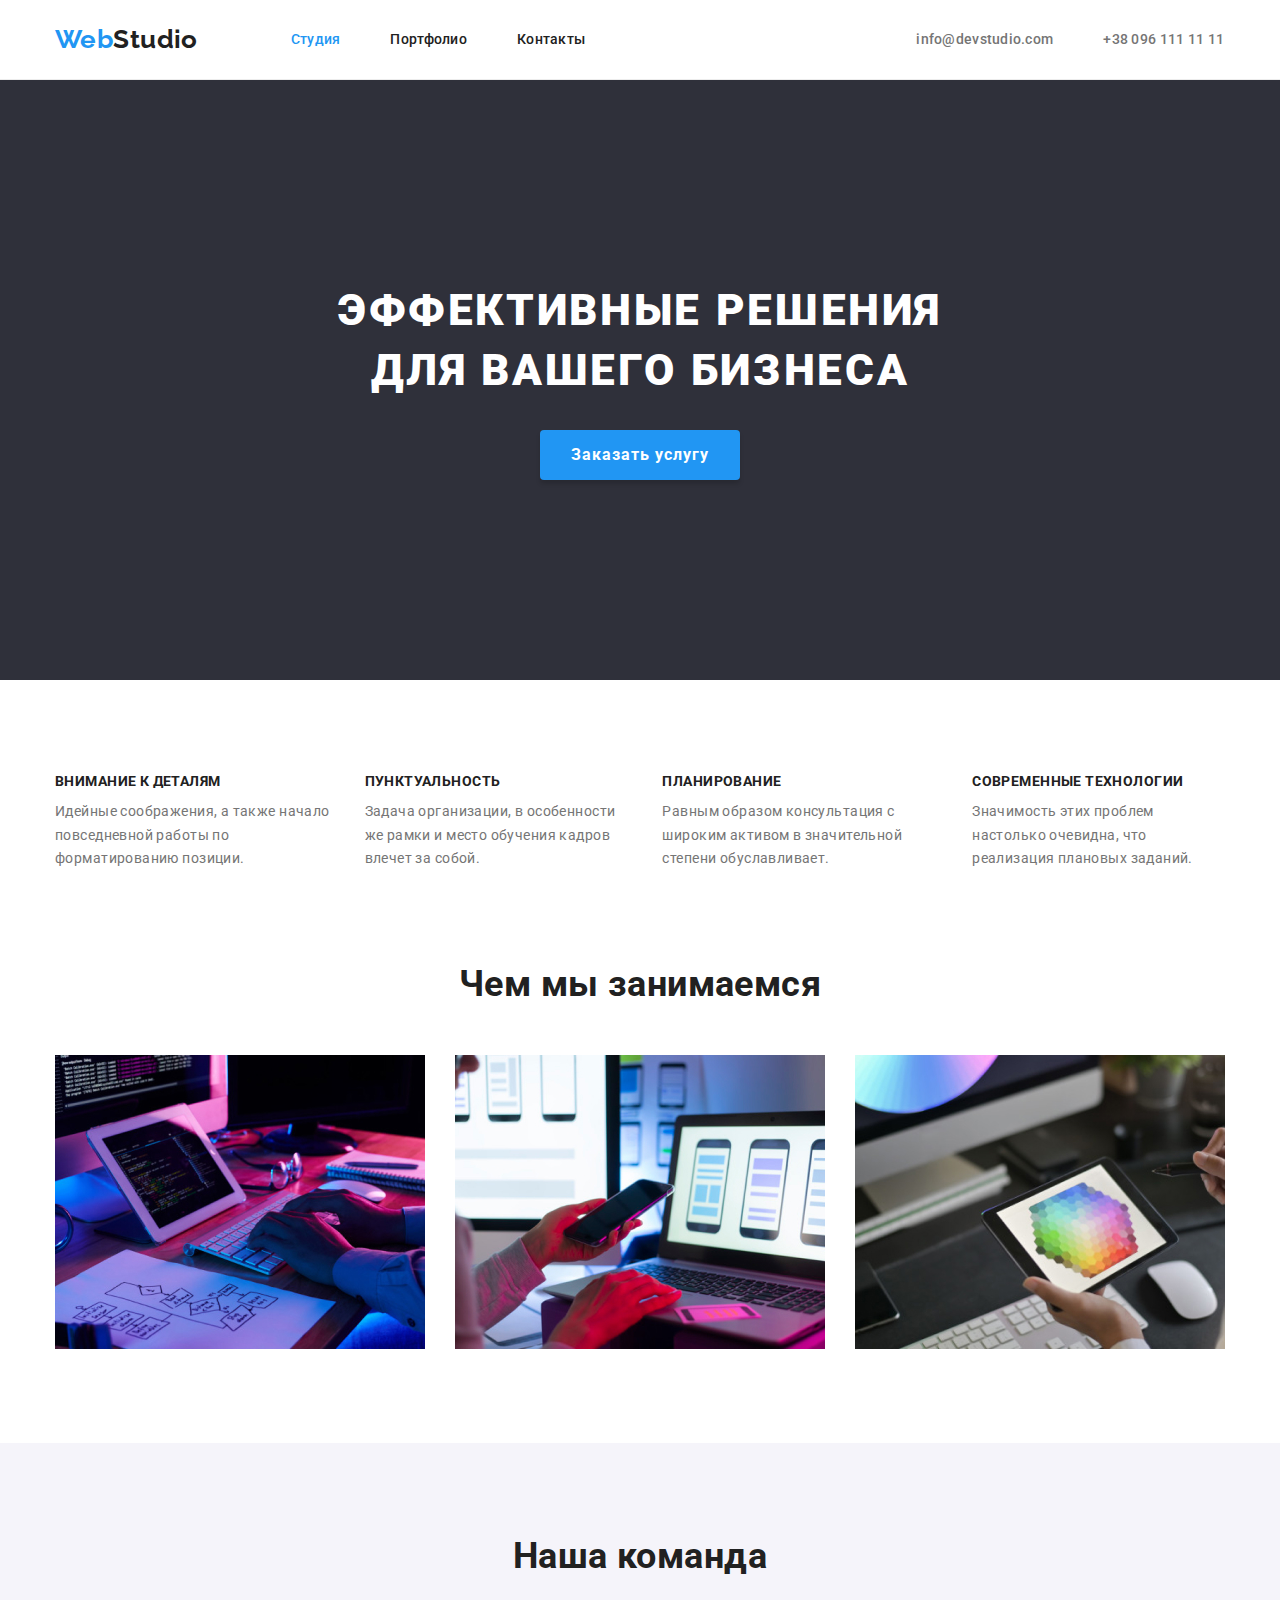
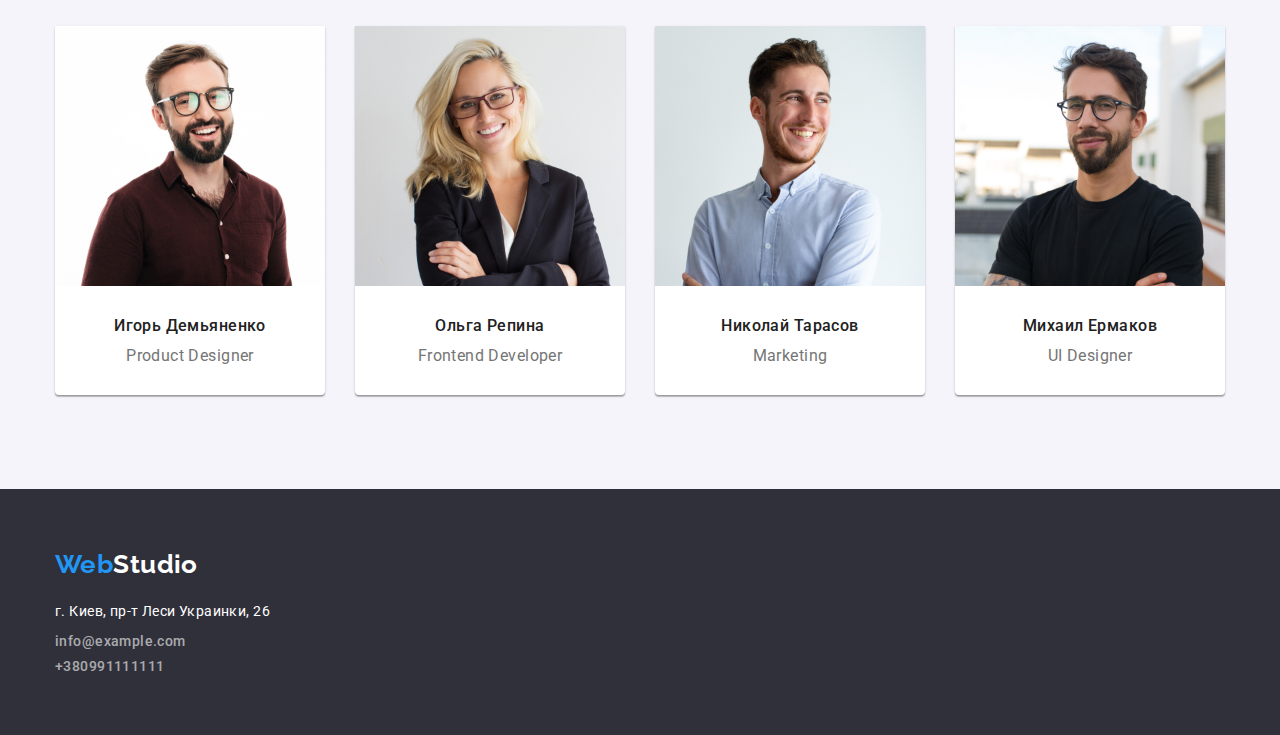
==== commit a413a06b: "Update index.html" ====
--- a/index.html
+++ b/index.html
@@ -1,6 +1,5 @@
 <!DOCTYPE html>
 <html lang="ru">
-
 <head>
     <meta charset="UTF-8">
     <meta http-equiv="X-UA-Compatible" content="IE=edge">
@@ -15,7 +14,6 @@
         href="https://cdnjs.cloudflare.com/ajax/libs/modern-normalize/1.0.0/modern-normalize.min.css" />
     <link rel="stylesheet" href="./css/styles.css">
 </head>
-
 <body>
     <!--Лого сайта-->
     <header class="page-header">
@@ -117,13 +115,12 @@
             <a href="./index.html" class="logo-two" lang="en"><span class="web-two">Web</span>Studio</a>
             <address>
                 <ul class="marka-foot">
-                    <li><p>г. Киев, пр-т Леси Украинки, 26</p></li>
-                    <li><a class="nav-adm-two" href="mailto:info@example.com">info@example.com</a></li>
+                    <li class="foomarg"><p>г. Киев, пр-т Леси Украинки, 26</p></li>
+                    <li class="foomarg"><a class="nav-adm-two" href="mailto:info@example.com">info@example.com</a></li>
                     <li><a class="nav-adm-two" href="tel:380991111111">+380991111111</a></li>
                 </ul>
             </address>
         </div>
     </footer>
 </body>
-
 </html>--- a/css/styles.css
+++ b/css/styles.css
@@ -47,7 +47,7 @@
 }
 .page-header {
   list-style: none;
-  border: 1px solid #ececec;
+  border-bottom: 1px solid #ececec;
 }
 
 .container {
@@ -99,7 +99,7 @@
   margin-top: 0px;
   margin-bottom: 0px;
   line-height: 1.7;
-  color: #757575;
+  color: var(--grey-text);
 }
 .navmain {
   display: flex;
@@ -306,10 +306,9 @@
   font-size: 14px;
   line-height: 1.7;
   color: var(--second-text);
+}
+.foomarg {
   margin-bottom: 9px;
-}
-.marka-foot li {
-  margin-top: 9px;
 }
 .logo-two {
   margin-bottom: 20px;
@@ -393,7 +392,6 @@
 .site-photo .item {
   padding: 0px;
   margin: 0px;
-  border: 1px solid #eeeeee;
 }
 .site-photo .item:nth-child(1n) {
   margin-left: 30px;
@@ -429,8 +427,11 @@
   color: var(--grey-text);
 }
 .view {
-  margin-left: 24px;
-  margin-top: 20px;
-  margin-bottom: 20px;
+  padding-left: 24px;
+  padding-top: 20px;
+  padding-bottom: 20px;
   background: var(--second-text);
-}
+  border-left: 1px solid #eeeeee;
+  border-bottom: 1px solid #eeeeee;
+  border-right: 1px solid #eeeeee;
+}
